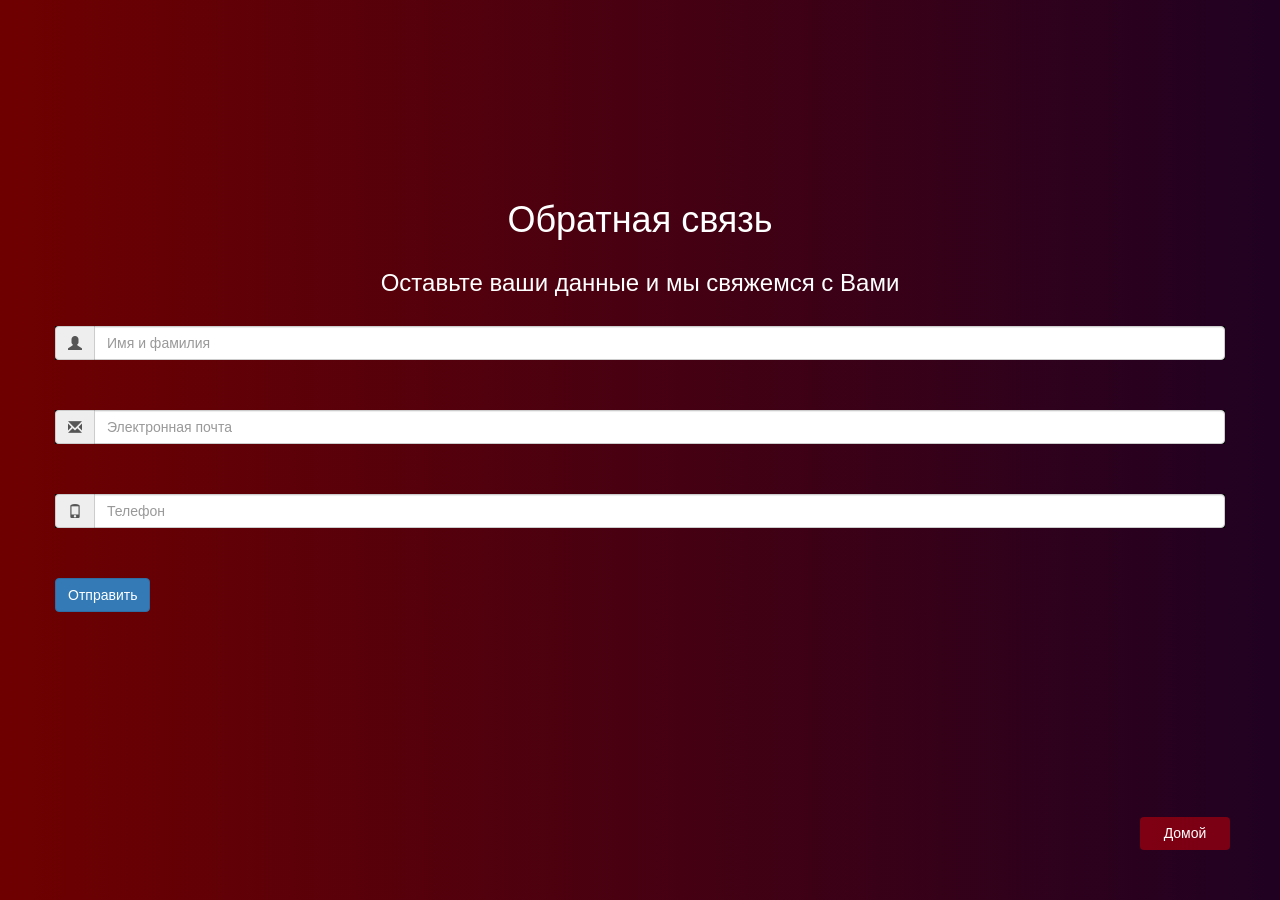
==== form.html @ f5d80b03 "Added basic files" ====
<!DOCTYPE html>

<html lang="ru">

	<head>
		
		<meta http-equiv="content-type" content="text/html; charset=UTF-8">
		<meta name="author" content="Terentev Nikita">
		<meta name="keywords" content="electric transport, transport, electrocars, electric cars, tesla cars, electric vehicles">
		<meta name="robots" content="index, all">
		<meta name="description" content="Сайт, посвящённый электромобилям и всему что с ними связано.">
		<meta name="viewport" content="width=device-width, initial-scale=1.0">
		<link rel="stylesheet" href="css/style.css" type="text/css">
		<!-- Bootstrap -->
		<link rel="stylesheet" href="css/bootstrap.css" type="text/css">
		<!--Icon-->
		<link rel="icon" href="img/favicon.ico" type="image/x-icon">

		<title>Электромобили</title>

	</head>

	<body class="form">

		<div class="container">
			<h1 class="form">Обратная связь</h1>
			<h3 class="form">Оставьте ваши данные и мы свяжемся с Вами</h3>

			<div class="row">
				<div class="input-group">
					<span class="input-group-addon"><span class="glyphicon glyphicon-user"></span></span>
					<input type="text" placeholder="Имя и фамилия" class="form-control" onblur="console.log('Поле ввода имени обязательно.')" required>
				</div>
				
				<div class="input-group">
					<span class="input-group-addon"><span class="glyphicon glyphicon-envelope"></span></span>
					<input type="email" placeholder="Электронная почта" class="form-control" required>
				</div>

				<div class="input-group">
					<span class="input-group-addon"><span class="glyphicon glyphicon-phone"></span></span>
					<input type="tel" placeholder="Телефон" class="form-control" required>

				</div>

				<div class="btn btn-primary" onclick="console.log('Сообщение было отправлено.');">Отправить</div>

			</div>
		</div>

		<a href="index.html" class="btn btn-danger form">Домой</a>

	</body>

</html>
---- css/style.css ----
body {
  background-color: #15151a !important;
  text-align: justify;
  font-family: "Times New Roman", Times, serif;
  color: white !important;
}

main {
  margin-top: 110px;
}

.head {
  position: absolute;
  top: 0;
  left: 0;
  width: 100%;
  background: url("../img/background2.png") no-repeat center;
  background-size: 100%;
}

div#link_1 {
  position: relative;
}

#info {
  padding-top: 55px;
  position: absolute;
  width: 173px;
  top: 20px;
  right: 0;
}

#link_2 h3.mono {
  font-family: monospace, "Courier New";
}

h3.mono {
  font-size: 20px;
}

#ps-relative {
  text-align: center;
}

h1,
h2,
h3 {
  font-weight: bold;
  text-align: center;
}

h1 {
  margin: 7px 0 12px 330px;
  font-size: 6em;
  font-family: monospace, "Courier New";
}

h2 {
  margin: 0 auto;
  font-family: Helvetica, Arial, sans-serif;
}

h3 i {
  color: aqua;
  font-size: 1em;
}

header {
  margin-bottom: 30px;
}

.centered {
  margin: 0 auto;
}

div.center {
  display: flex;
  align-items: center;
}

.hr-dashed-gradient {
  margin-top: 137px;
  margin-bottom: 20px;
  padding: 0;
  height: 2px;
  border: none;
  background: linear-gradient(to right, transparent 50%, #15151a 50%), linear-gradient(to right, blue, red);
  background-size: 16px 2px, 100% 2px;
}

hr.green {
  border: 2px solid #299617;
  -webkit-border-radius: 2px;
  -moz-border-radius: 2px;
  -ms-border-radius: 2px;
  -o-border-radius: 2px;
  border-radius: 2px;
}
hr.red {
  border: 2px dashed red;
}

p {
  text-indent: 70px;
}

.img-center {
  text-align: center;
}

ul {
  list-style-type: circle;
}

img {
  -webkit-border-radius: 20px;
  -moz-border-radius: 20px;
  -ms-border-radius: 20px;
  -o-border-radius: 20px;
  border-radius: 20px;
  padding: 10px;
}

.navbar {
  text-align: center;
  font-size: 14px;
  font-weight: 600;
  padding-top: 10px;
  padding-bottom: 10px;
}
.navbar-inverse {
  background: #200122; /* fallback for old browsers */
  background: -webkit-linear-gradient(to right, #6f0000, #200122); /* Chrome 10-25, Safari 5.1-6 */
  background: linear-gradient(to right, #6f0000, #200122); /* W3C, IE 10+/ Edge, Firefox 16+, Chrome 26+, Opera 12+, Safari 7+ */
}
.navbar-inverse .navbar-nav > .active > a {
  background-color: rgba(255, 0, 0, 0.4) !important;
  -webkit-border-radius: 5px;
  -moz-border-radius: 5px;
  -ms-border-radius: 5px;
  -o-border-radius: 5px;
  border-radius: 5px;
}
.navbar-inverse .navbar-brand {
  color: #fff !important;
  font-weight: bolder;
  font-size: 22px;
  letter-spacing: 1px;
}

.paragraph-link {
  position: relative;
  text-decoration: none;
  color: #3f3f3f;
}
.paragraph-link::before {
  content: "";
  bottom: 0;
  left: 0;
  position: absolute;
  width: 100%;
  height: 2px;
  background-color: #fff;
  transition: 0.2s;
  transform: scaleX(0);
}
.paragraph-link:hover {
  color: #fff;
}
.paragraph-link:hover::before {
  transform: scaleX(1);
}

footer {
  margin-bottom: 70px;
}

h3.form {
  margin: 30px;
}

body.form {
  background: #200122; /* fallback for old browsers */
  background: -webkit-linear-gradient(to right, #6f0000, #200122); /* Chrome 10-25, Safari 5.1-6 */
  background: linear-gradient(to right, #6f0000, #200122); /* W3C, IE 10+/ Edge, Firefox 16+, Chrome 26+, Opera 12+, Safari 7+ */
}

.input-group {
  margin-bottom: 50px;
  background-color: black !important;
}

a.form {
  background-color: rgba(255, 0, 0, 0.4) !important;
  border: #6f0000;
  font-size: 14px;
  width: 90px;
  height: 33px;
  position: fixed;
  right: 50px;
  bottom: 50px;
}

h1.form {
  margin-top: 200px;
}

.my__img {
  object-fit: cover;
  cursor: pointer;
}

.my__img:hover {
  opacity: 0.7;
}

.my__modal {
  padding-top: 200px;
  display: none;
  position: fixed;
  z-index: 1;
  right: 0;
  left: 0;
  top: 0;
  width: 100vw;
  height: 100vh;
  overflow: auto;
  background-color: rgb(0, 0, 0);
  background-color: rgba(0, 0, 0, 0.7);
}

.modal__block {
  display: flex;
  flex-direction: column;
  justify-content: center;
  align-items: center;
  align-items: center;
  transform: translateY(-200%);
  transition: all 1s ease;
}

.modal__content {
  max-width: 100vw;
  max-height: 85vh;
}

#caption {
  z-index: 20;
  margin: auto;
  display: block;
  width: 80%;
  max-width: 700px;
  text-align: center;
  color: white;
  padding: 10px 0;
  height: 150px;
}

.modal__content, #caption {
  animation-name: zoom;
  animation-duration: 0.7s;
}

@keyframes zoom {
  from {
    transform: scale(0);
  }
  to {
    transform: scale(1);
  }
}
@media only screen and (max-width: 48em) {
  .box {
    flex-direction: column;
  }
  .my__img {
    width: 100%;
  }
}

/*# sourceMappingURL=style.css.map */
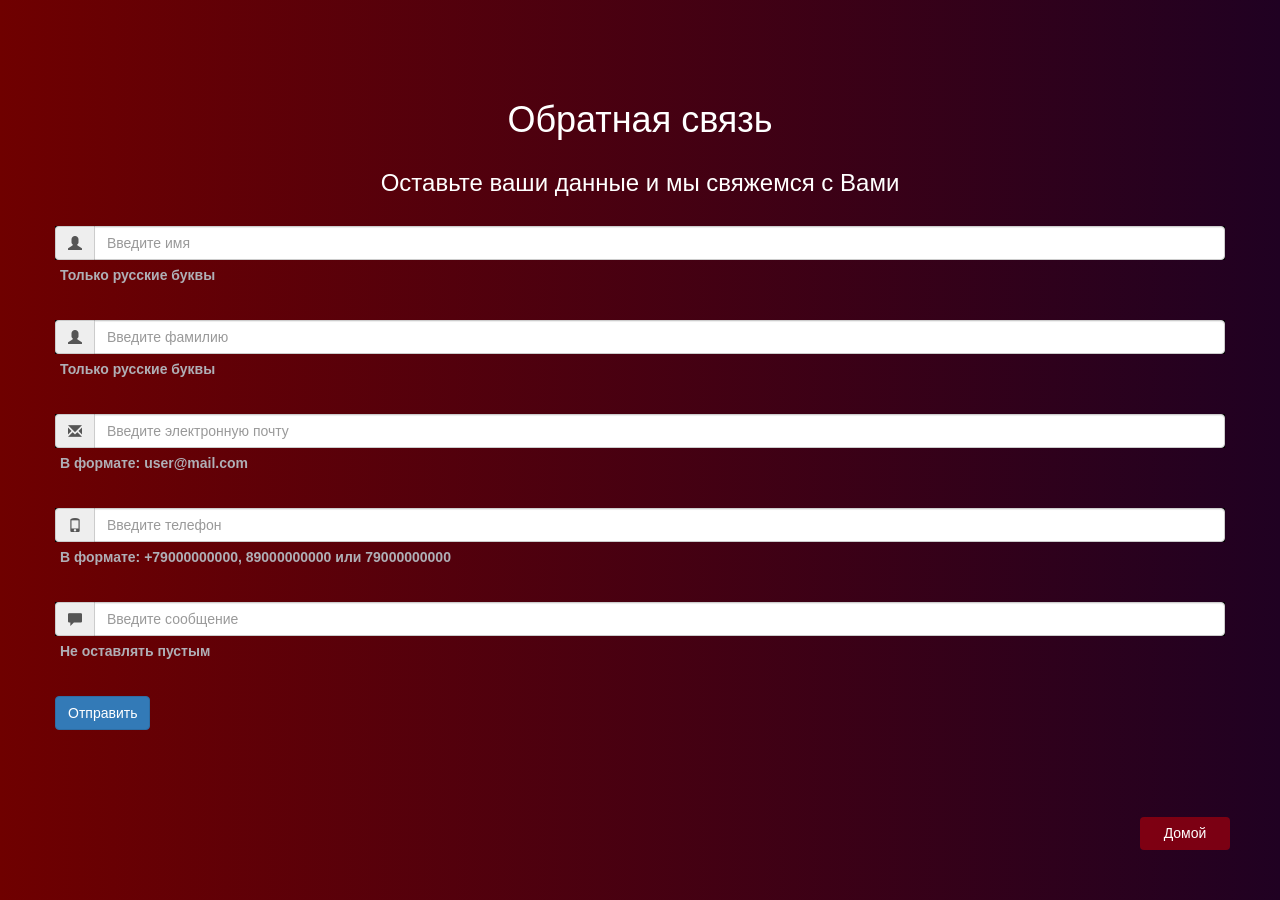
==== commit 9200d27c: "Changed form" ====
--- a/form.html
+++ b/form.html
@@ -27,29 +27,53 @@
 			<h3 class="form">Оставьте ваши данные и мы свяжемся с Вами</h3>
 
 			<div class="row">
-				<div class="input-group">
-					<span class="input-group-addon"><span class="glyphicon glyphicon-user"></span></span>
-					<input type="text" placeholder="Имя и фамилия" class="form-control" onblur="console.log('Поле ввода имени обязательно.')" required>
-				</div>
+
+				<form action="#" name="sub_form" id="sub_form">
+
+					<div class="input-group">
+						<span class="input-group-addon"><span class="glyphicon glyphicon-user"></span></span>
+						<input type="text" placeholder="Введите имя" class="form-control" id="name" name="name" data-reg="^[А-ЯЁ][а-яё]*$">
+					</div>
+					<label for="name">Только русские буквы</label>
+					
+					<div class="input-group">
+						<span class="input-group-addon"><span class="glyphicon glyphicon-user"></span></span>
+						<input type="text" placeholder="Введите фамилию" class="form-control" id="surname" name="surname" data-reg="^[А-ЯЁ][а-яё]*$">
+					</div>
+					<label for="surname">Только русские буквы</label>
+
+					<div class="input-group">
+						<span class="input-group-addon"><span class="glyphicon glyphicon-envelope"></span></span>
+						<input type="email" placeholder="Введите электронную почту" class="form-control" id="email" name="email" data-reg="^[-\w.]+@([A-z0-9][-A-z0-9]+\.)+[A-z]{2,4}$">
+					</div>
+					<label for="email">В формате: user@mail.com</label>
+	
+					<div class="input-group">
+						<span class="input-group-addon"><span class="glyphicon glyphicon-phone"></span></span>
+						<input type="tel" placeholder="Введите телефон" class="form-control" id="phone" name="phone" data-reg="^((\+7|7|8)+([0-9]){10})$">
+					</div>
+					<label for="phone">В формате: +79000000000, 89000000000 или 79000000000</label>
+
+					<div class="input-group">
+						<span class="input-group-addon"><span class="glyphicon glyphicon-comment"></span></span>
+						<input type="text" placeholder="Введите сообщение" class="form-control" id="message" name="message" data-reg="">
+					</div>
+					<label for="phone">Не оставлять пустым</label>
+
+					<div>
+						<input class="btn btn-primary" id="button" name="button" type="submit" value="Отправить">
+					</div>
+					
+				</form>
 				
-				<div class="input-group">
-					<span class="input-group-addon"><span class="glyphicon glyphicon-envelope"></span></span>
-					<input type="email" placeholder="Электронная почта" class="form-control" required>
-				</div>
-
-				<div class="input-group">
-					<span class="input-group-addon"><span class="glyphicon glyphicon-phone"></span></span>
-					<input type="tel" placeholder="Телефон" class="form-control" required>
-
-				</div>
-
-				<div class="btn btn-primary" onclick="console.log('Сообщение было отправлено.');">Отправить</div>
-
 			</div>
 		</div>
 
 		<a href="index.html" class="btn btn-danger form">Домой</a>
 
+		<!-- загрузка скрипта из внешнего файла -->
+		<script type="text/javascript" src="js/form.js"></script>
+
 	</body>
 
 </html>
--- a/css/style.css
+++ b/css/style.css
@@ -186,7 +186,6 @@
 }
 
 .input-group {
-  margin-bottom: 50px;
   background-color: black !important;
 }
 
@@ -202,7 +201,7 @@
 }
 
 h1.form {
-  margin-top: 200px;
+  margin-top: 100px;
 }
 
 .my__img {
@@ -277,5 +276,11 @@
     width: 100%;
   }
 }
+label {
+  padding-top: 5px;
+  padding-left: 5px;
+  padding-bottom: 30px;
+  color: #afafb6;
+}
 
 /*# sourceMappingURL=style.css.map */
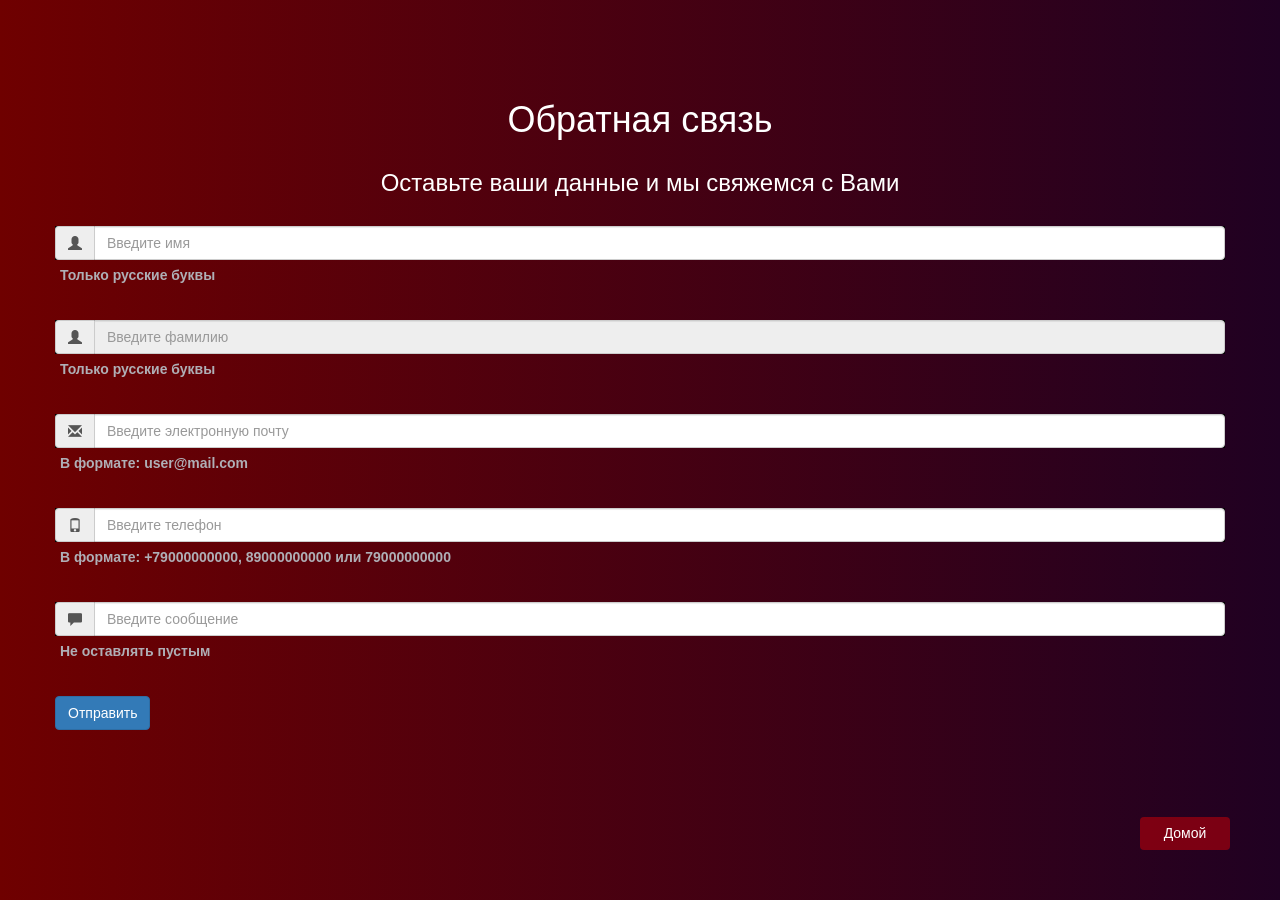
==== commit 08dab71f: "Final version" ====
--- a/form.html
+++ b/form.html
@@ -38,7 +38,7 @@
 					
 					<div class="input-group">
 						<span class="input-group-addon"><span class="glyphicon glyphicon-user"></span></span>
-						<input type="text" placeholder="Введите фамилию" class="form-control" id="surname" name="surname" data-reg="^[А-ЯЁ][а-яё]*$">
+						<input type="text" placeholder="Введите фамилию" class="form-control" id="surname" name="surname" data-reg="^[А-ЯЁ][а-яё]*$" disabled>
 					</div>
 					<label for="surname">Только русские буквы</label>
 
